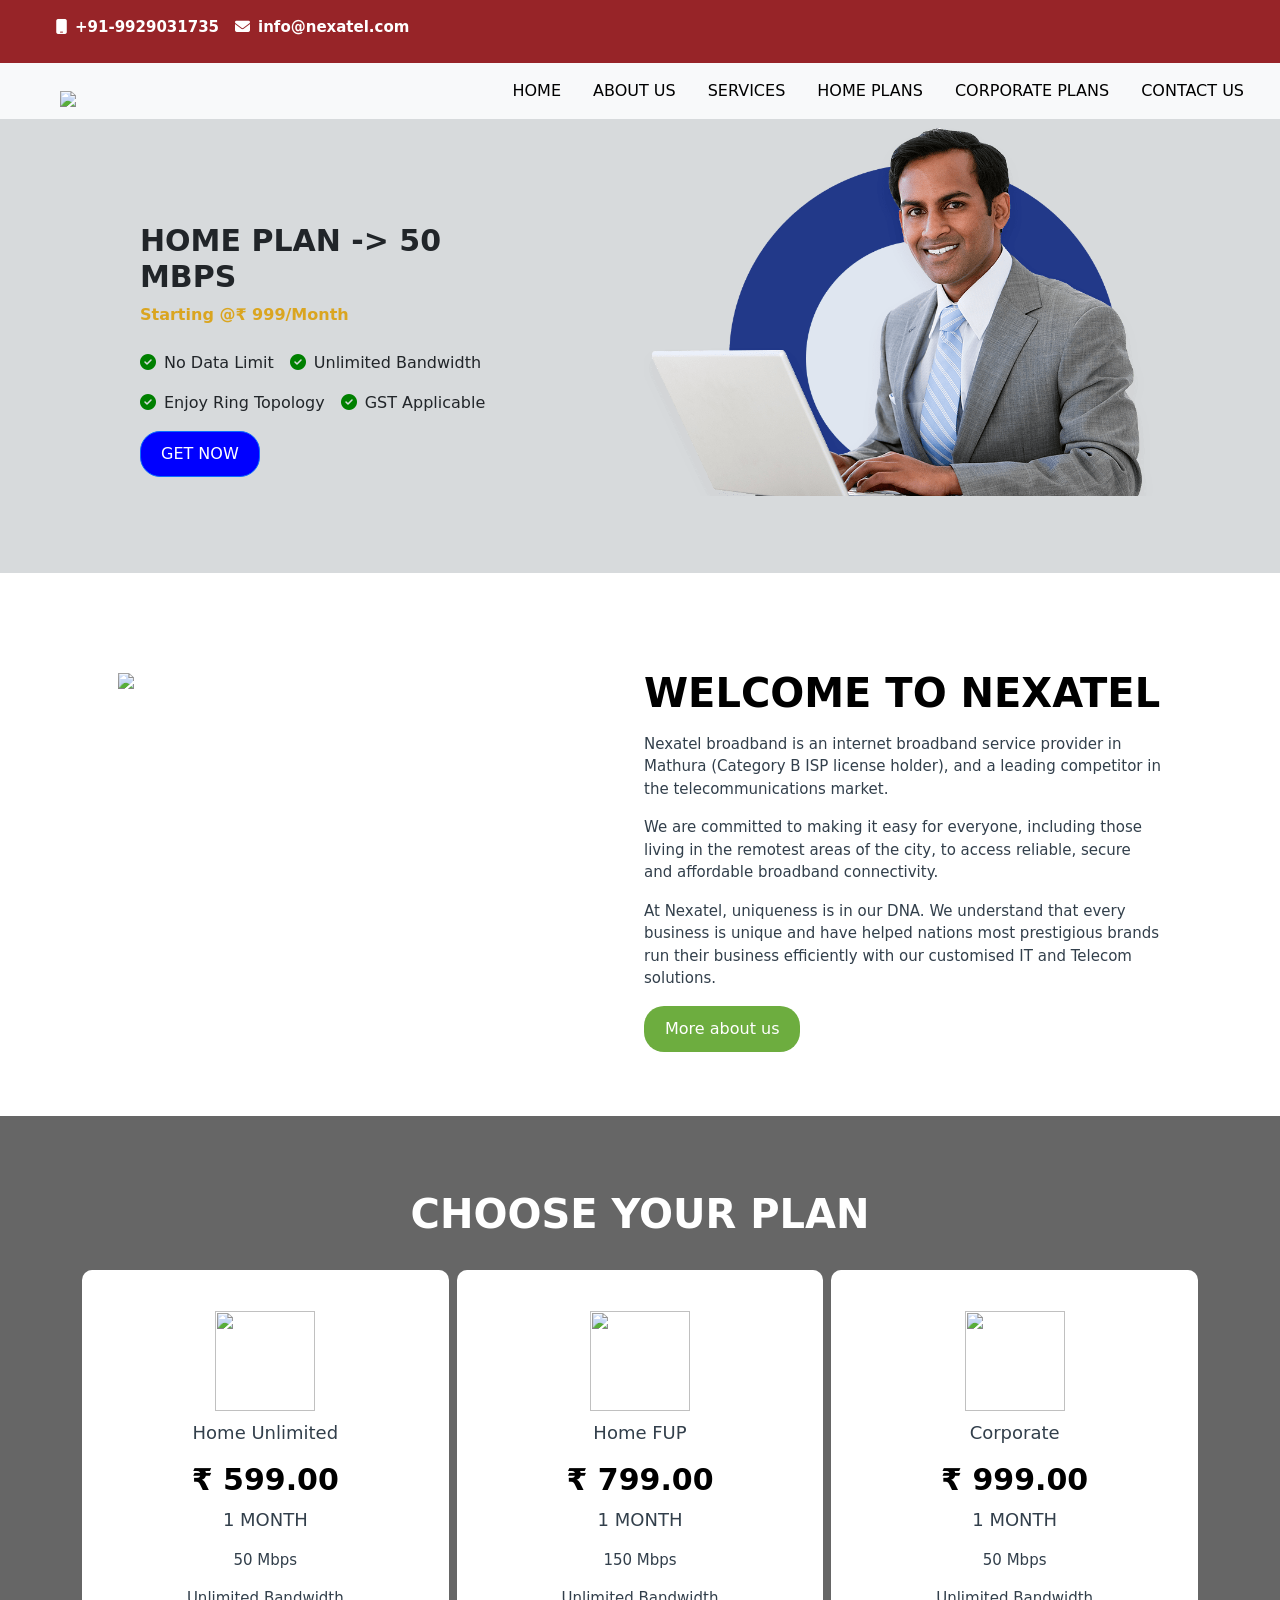
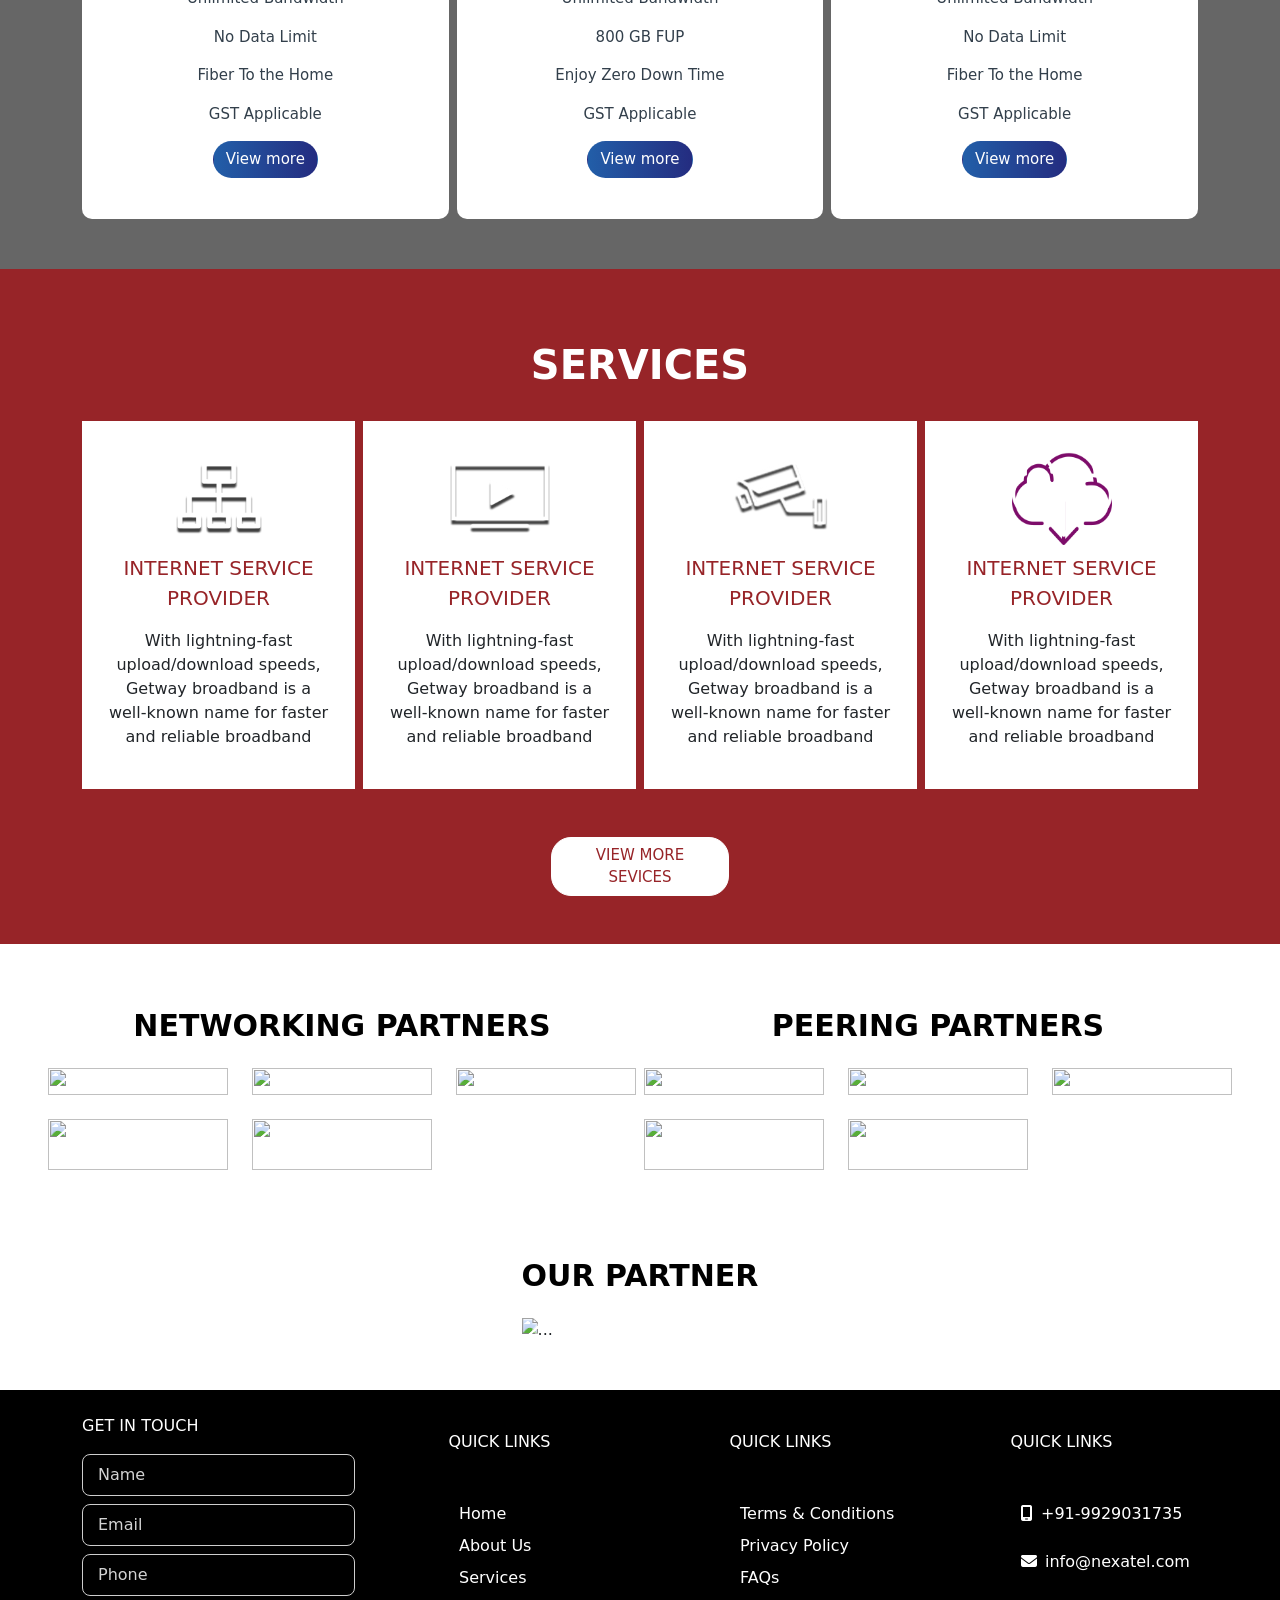
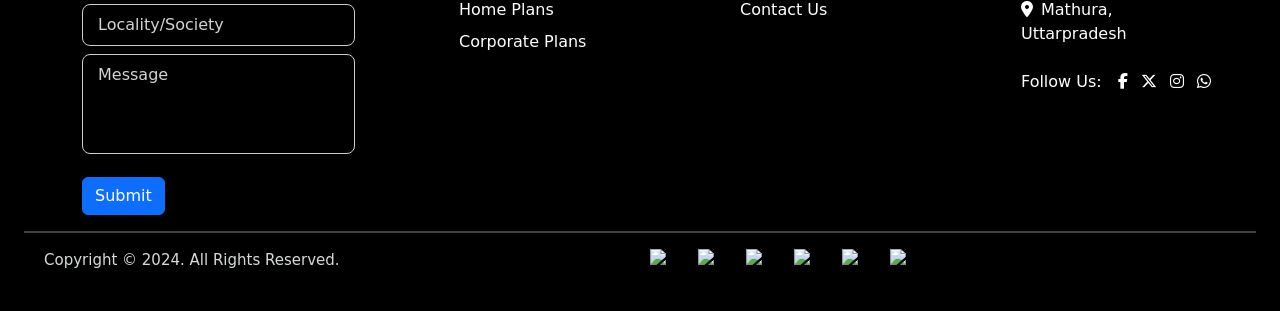
==== index.html @ 4f9fb350 "initial commit" ====
<!doctype html>
<html lang="en">
<head>
    <meta charset="utf-8">
    <meta name="viewport" content="width=device-width, initial-scale=1, shrink-to-fit=no">
    <link href="https://cdn.jsdelivr.net/npm/bootstrap@5.0.1/dist/css/bootstrap.min.css" rel="stylesheet" integrity="sha384-+0n0xVW2eSR5OomGNYDnhzAbDsOXxcvSN1TPprVMTNDbiYZCxYbOOl7+AMvyTG2x" crossorigin="anonymous">
    <title>Mainoage</title>
         <link href="style.css" rel="stylesheet" />
      <link rel="stylesheet" href="https://cdnjs.cloudflare.com/ajax/libs/font-awesome/6.5.1/css/all.min.css">
</head>
<body>
  <header>
    <div class="first-header p-2">
    <div class="d-flex justify-content-start">
        <p class="phone-number ms-5 mt-2"><i class="fa-solid fa-mobile me-2 icon1"></i>+91-9929031735</p>
        <p class="phone-number ms-3 mt-2"><i class="fa-solid fa-envelope icon1 me-2"></i>info@nexatel.com</p>
        </div>
    </div>
    <nav class="navbar navbar-expand-lg bg-body-tertiary">
  <div class="container-fluid">
     <img src="/home/user/3rdproject/images/logo.png" class="logo ms-5 mt-3"/>
    <button class="navbar-toggler" type="button" data-bs-toggle="collapse" data-bs-target="#navbarNav" aria-controls="navbarNav" aria-expanded="false" aria-label="Toggle navigation">
      <span class="navbar-toggler-icon"></span>
    </button>
    <div class="collapse navbar-collapse" id="navbarNav">
      <ul class="navbar-nav ms-auto">
        <li class="nav-item">
           <a class="nav-link  me-3" href="index.html" aria-disabled="true">HOME</a>
        </li>
        <li class="nav-item">
          <a class="nav-link me-3" aria-disabled="true" href="about.html">ABOUT US</a>
        </li>
        <li class="nav-item">
           <a class="nav-link  me-3" aria-disabled="true" href="sevices.html">SERVICES</a>
        </li>
        <li class="nav-item">
          <a class="nav-link  me-3" aria-disabled="true" href="homeplanes.html">HOME PLANS</a>
        </li>
        <li class="nav-item">
          <a class="nav-link  me-3" aria-disabled="true" href="CORPORATE PLANS.html">CORPORATE PLANS</a>
        </li>
        <li class="nav-item">
          <a class="nav-link  me-3" aria-disabled="true" href="contact.html">CONTACT US</a>
        </li>
      </ul>
    </div>
  </div>
</nav>
  </header>

  <section class="second-container" id="home">
          <div class="">
            <div class="row g-2">
             <div class="d-flex justify-content-between"></div>
                <div class="col-12 col-lg-6 p-5">
                    
                  <div class="box1 p-5 ms-5">
                    <h1 class="box1-heading1">
                       HOME PLAN -> 50 MBPS
                    </h1>
                    <p class="box1-para1 mt-1">
                        Starting @₹ 999/Month
                    </p>
                    <div class="d-flex justify-content-start mt-4">
                        <p><i class="fa-solid fa-circle-check icon2 me-2"></i>No Data Limit</p>
                         <p class="ms-3"><i class="fa-solid fa-circle-check icon2 me-2"></i>Unlimited Bandwidth</p>
                    </div>
                    <div class="d-flex justify-content-start">
                        <p><i class="fa-solid fa-circle-check icon2 me-2"></i>Enjoy Ring Topology</p>
                         <p class="ms-3"><i class="fa-solid fa-circle-check me-2 icon2"></i>GST Applicable</p>
                    </div>
                  <a href="contact.html"> <button class="btn btn-primary box1-btn1"></a> 
                        GET NOW
                    </button>
                   </div>

                 </div>
                 <div class="col-12 col-lg-6">
                    
                  <div class="box1">
                    <img src="images/banner-image2.png" class="box1-image1"/>
                   </div>

                 </div>
                </div>
            </div>
            
  </section>

<section class="mt-5">
    <div class="container p-5">
        <div class="row g-2">
            <div class="col-12 col-lg-6">
                <img src="/home/user/3rdproject/images/about-image.png"/>
            </div>
            <div class="col-12 col-lg-6 d-flex flex-column justify-content-center">
                
                    <div class="box">
                    <h1 class="box2-heading">welcome to nexatel</h1>
                    <p class="box2-para mt-3">Nexatel broadband is an internet broadband service provider in Mathura (Category B ISP license holder), and a leading competitor in the telecommunications market.
</p>
<p class="mt-3 box2-para"> We are committed to making it easy for everyone, including those living in the remotest areas of the city, to access reliable, secure and affordable broadband connectivity.
</p>
<p class="mt-3 box2-para">At Nexatel, uniqueness is in our DNA. We understand that every business is unique and have helped nations most prestigious brands run their business efficiently with our customised IT and Telecom solutions. </p>
            <a href="about.html">    <button class="btn box1-btn1 btn2">More about us</button></a> 
                </div>
            </div>
        </div>
    </div>
</section>

<section class="mt-3 third-container">
    <h1 class="box3-heading p-4">choose your plan</h1>
    <div class="container">
        <div class="row g-2">
            <div class="col-12 col-lg-4">
                <div class="d-flex flex-column justify-content-center">
                <div class="whitebox">
                   <div class="d-flex justify-content-center"> <img src="/home/user/3rdproject/images/icon02.png" class="box3-image mt-3"/></div>
                   <p class="box3-para1 mt-2">Home Unlimited</p>
                   <h4 class="box3-heading2">₹ 599.00</h4>
                   <p class="box3-para1">1 MONTH</p>
                   <p class="box3-para2">50 Mbps</p>
                    <p class="box3-para2">Unlimited Bandwidth</p>
                     <p class="box3-para2">No Data Limit</p>
                      <p class="box3-para2">Fiber To the Home</p>
                      <p class="box3-para2">GST Applicable</p>
                      <div class="d-flex justify-content-center"> <button class="btn box3-btn mb-3">View more</button></div>
                </div>
                </div>
            </div>
            <div class="col-12 col-lg-4">
                <div class="d-flex flex-column justify-content-center">
                <div class="whitebox">
                   <div class="d-flex justify-content-center"> <img src="/home/user/3rdproject/images/icon02.png" class="box3-image mt-3"/></div>
                   <p class="box3-para1 mt-2">Home FUP</p>
                   <h4 class="box3-heading2">₹ 799.00</h4>
                   <p class="box3-para1">1 MONTH</p>
                   <p class="box3-para2">150 Mbps</p>
                    <p class="box3-para2">Unlimited Bandwidth</p>
                     <p class="box3-para2">800 GB FUP</p>
                      <p class="box3-para2">Enjoy Zero Down Time</p>
                      <p class="box3-para2">GST Applicable</p>
                      <div class="d-flex justify-content-center"> <button class="btn box3-btn mb-3">View more</button></div>
                </div>
                </div>
            </div>
            <div class="col-12 col-lg-4">
                <div class="d-flex flex-column justify-content-center">
                <div class="whitebox">
                   <div class="d-flex justify-content-center"> <img src="/home/user/3rdproject/images/icon02.png" class="box3-image mt-3"/></div>
                   <p class="box3-para1 mt-2">Corporate</p>
                   <h4 class="box3-heading2">₹ 999.00</h4>
                   <p class="box3-para1">1 MONTH</p>
                   <p class="box3-para2">50 Mbps</p>
                    <p class="box3-para2">Unlimited Bandwidth</p>
                     <p class="box3-para2">No Data Limit</p>
                      <p class="box3-para2">Fiber To the Home</p>
                      <p class="box3-para2">GST Applicable</p>
                      <div class="d-flex justify-content-center"> <button class="btn box3-btn mb-3">View more</button></div>
                </div>
                </div>
            </div>
        </div>
    </div>

</section>

<section class="forthcontainer p-5">
        <h1 class="box3-heading p-4">Services</h1>
  <div class="container">
    <div class="row g-2">
       <div class="col-12 col-lg-3">
         <div class="whitebox2 p-4">
            <div class="d-flex flex-column justify-content-center">
               <div class="d-flex justify-content-center"><img src="images/ser01.png" class="box4-image"/></div>
                <p class="box4-heading1 mt-2">INTERNET SERVICE PROVIDER</p>
                <p class="box4-para1">With lightning-fast upload/download speeds, Getway broadband is a well-known name for faster and reliable broadband</p>
            </div>
         </div>
       </div>
       <div class="col-12 col-lg-3">
         <div class="whitebox2 p-4">
            <div class="d-flex flex-column justify-content-center">
               <div class="d-flex justify-content-center"><img src="images/ser02.png" class="box4-image"/></div>
                <p class="box4-heading1 mt-2">INTERNET SERVICE PROVIDER</p>
                <p class="box4-para1">With lightning-fast upload/download speeds, Getway broadband is a well-known name for faster and reliable broadband</p>
            </div>
         </div>
       </div>
       <div class="col-12 col-lg-3">
         <div class="whitebox2 p-4">
            <div class="d-flex flex-column justify-content-center">
               <div class="d-flex justify-content-center"><img src="images/ser03.png" class="box4-image"/></div>
                <p class="box4-heading1 mt-2">INTERNET SERVICE PROVIDER</p>
                <p class="box4-para1">With lightning-fast upload/download speeds, Getway broadband is a well-known name for faster and reliable broadband</p>
            </div>
         </div>
       </div>
       <div class="col-12 col-lg-3">
         <div class="whitebox2 p-4">
            <div class="d-flex flex-column justify-content-center">
               <div class="d-flex justify-content-center"><img src="images/ser04.png" class="box4-image"/></div>
                <p class="box4-heading1 mt-2">INTERNET SERVICE PROVIDER</p>
                <p class="box4-para1">With lightning-fast upload/download speeds, Getway broadband is a well-known name for faster and reliable broadband</p>
            </div>
         </div>
       </div>
    </div>
  </div>
  <div class="d-flex justify-content-center"><button class="btn box4-btn2 mt-5">VIEW MORE SEVICES</button></div>
</section>

<section class="fifthcontainer mb-3 p-4">
   <div class=" m-4">
      <div class="row g-2">
        <div class="col-12 col-lg-6">
           <h1 class="box5-heading1 mt-3">NETWORKING PARTNERS</h1>
            <div class="row mt-4">
               <div class="col-12 col-lg-4">
                  <img src="/home/user/3rdproject/images/i01.png" class="box5-image2"/>
               </div>
               <div class="col-12 col-lg-4">
                  <img src="/home/user/3rdproject/images/i02.png" class="box5-image2"/>
               </div>
               <div class="col-12 col-lg-4">
                  <img src="/home/user/3rdproject/images/i03.png" class="box5-image2"/>
               </div>
                <div class="col-12 col-lg-4">
                  <img src="/home/user/3rdproject/images/i04.png" class="box5-image2 mt-4"/>
               </div>
                <div class="col-12 col-lg-4">
                  <img src="/home/user/3rdproject/images/i05.png" class="box5-image2 mt-4"/>
               </div>
            </div>
        </div>
        <div class="col-12 col-lg-6">
           <h1 class="box5-heading1 mt-3">PEERING PARTNERS</h1>
            <div class="row mt-4">
               <div class="col-12 col-lg-4">
                  <img src="/home/user/3rdproject/images/i01.png" class="box5-image2"/>
               </div>
               <div class="col-12 col-lg-4">
                  <img src="/home/user/3rdproject/images/i02.png" class="box5-image2"/>
               </div>
               <div class="col-12 col-lg-4">
                  <img src="/home/user/3rdproject/images/i03.png" class="box5-image2"/>
               </div>
                <div class="col-12 col-lg-4">
                  <img src="/home/user/3rdproject/images/i04.png" class="box5-image2 mt-4"/>
               </div>
                <div class="col-12 col-lg-4">
                  <img src="/home/user/3rdproject/images/i05.png" class="box5-image2 mt-4"/>
               </div>
            </div>
        </div>
      </div>
   </div>
</section>

<section class="mt-3 p-5">
  <h1 class="box5-heading1">OUR PARTNER</h1>
  <div class="d-flex justify-content-center">
   <div id="carouselExampleIndicators" class="carousel slide mt-3">
  <div class="carousel-indicators">
    <button type="button" data-bs-target="#carouselExampleIndicators" data-bs-slide-to="0" class="active" aria-current="true" aria-label="Slide 1"></button>
    <button type="button" data-bs-target="#carouselExampleIndicators" data-bs-slide-to="1" aria-label="Slide 2"></button>
    <button type="button" data-bs-target="#carouselExampleIndicators" data-bs-slide-to="2" aria-label="Slide 3"></button>
  </div>
  <div class="carousel-inner">
    <div class="carousel-item active">
      <img src="/home/user/3rdproject/images/i01.png" class="d-block w-100" alt="...">
    </div>
    <div class="carousel-item">
      <img src="/home/user/3rdproject/images/i02.png" class="d-block w-100" alt="...">
    </div>
    <div class="carousel-item">
      <img src="/home/user/3rdproject/images/i03.png" class="d-block w-100" alt="...">
    </div>
    <div class="carousel-item">
      <img src="/home/user/3rdproject/images/i04.png" class="d-block w-100" alt="...">
    </div>
    <div class="carousel-item">
      <img src="/home/user/3rdproject/images/i05.png" class="d-block w-100" alt="...">
    </div>
  </div>
  <button class="carousel-control-prev" type="button" data-bs-target="#carouselExampleIndicators" data-bs-slide="prev">
    <span class="carousel-control-prev-icon" aria-hidden="true"></span>
    <span class="visually-hidden">Previous</span>
  </button>
  <button class="carousel-control-next" type="button" data-bs-target="#carouselExampleIndicators" data-bs-slide="next">
    <span class="carousel-control-next-icon" aria-hidden="true"></span>
    <span class="visually-hidden">Next</span>
  </button>
</div>
</div>
</section>

<section class="last-container p-4">
    <div class="container">
        <div class="row g-2">
            <div class="col-12 col-lg-3">
                
                <p class="last-heading1 text-white">GET IN TOUCH</p>

                <form>
                    
                    <div class="inputs">
                        <input type="text" placeholder="Name"/>
                    </div>

                    <div class="inputs mt-2">
                        <input type="email" placeholder="Email"/>
                    </div>

                    <div class="inputs mt-2">
                        <input type="tel" placeholder="Phone"/>
                    </div>

                    <div class="inputs mt-2">
                        <input type="text" placeholder="Locality/Society"/>
                    </div>

                    <div class="inputs mt-2">
                        <textarea placeholder="Message"></textarea>
                    </div>

                    <button class="btn btn-primary mt-3">
                        Submit
                    </button>

                </form>

            </div>
            <div class="col-12 col-lg-3">
              <div class=" p-2 m-2">
              <p class="last-heading2 text-white">QUICK LINKS</p>
              <div class="container ms-5">
                <div class="d-flex flex-column justify-content-center mt-5">
                  
                    <a  class="list-items" href="main.html">Home</a>
                    <a class="list-items mt-2" href="about.html">About Us</a>
                    <a class="list-items mt-2" href="sevices.html">Services</a>
                    <a class="list-items mt-2" href="homeplanes.html">Home Plans</a>
                    <a class="list-items mt-2" href="CORPORATE PLANS.html" >Corporate Plans</a>
                   
                  
                </div>
            </div>
            </div>
        </div>
        <div class="col-12 col-lg-3">
              <div class=" p-2 m-2">
              <p class="last-heading2 text-white">QUICK LINKS</p>
              <div class="container ms-5">
                <div class="d-flex flex-column justify-content-center mt-5">
                  
                    <a  class="list-items" href="">Terms & Conditions</a>
                    <a class="list-items mt-2" href="">Privacy Policy</a>
                    <a class="list-items mt-2" href="">FAQs</a>
                    <a class="list-items mt-2" href="contact.html">Contact Us</a>
                    
                  
                </div>
            </div>
            </div>
        </div>
        <div class="col-12 col-lg-3">
              <div class=" p-2 m-2">
              <p class="last-heading2 text-white">QUICK LINKS</p>
              <div class="container ms-5">
                <div class="d-flex flex-column justify-content-center mt-5">
                  
                    <p  class="list-items" href=""><i class="fa-solid fa-mobile-screen me-2"></i>+91-9929031735</p>
                    <p class="list-items mt-2" href=""><i class="fa-solid fa-envelope me-2"></i>info@nexatel.com</p>
                    <p class="list-items mt-2" href=""><i class="fa-solid fa-location-dot me-2"></i>Mathura, Uttarpradesh</p>
                    <div class="d-flex">
                      <p class="list-items mt-2">
                         Follow Us:
                      </p>
                      <div class="mt-2 ms-3">
                      <i class="fa-brands fa-facebook-f icons"></i>
                      <i class="fa-brands fa-x-twitter icons ms-2"></i>
                      <i class="fa-brands fa-instagram icons ms-2"></i>
                       <i class="fa-brands fa-whatsapp icons ms-2"></i>
                    </div>
                    </div>
                  
                </div>
            </div>
            </div>
        </div>
    </div>

</div>
<hr style="color: white; border: 1px solid white;"/>
   <div class="footer">
     <div class="d-flex justify-content-between">
      <div class="col-12 col-lg-6">
        <p class="last-text">Copyright © 2024. All Rights Reserved.</p>
       </div>
       <div class="col-12 col-lg-6 d-flex">
        <img src="/home/user/3rdproject/images/pa01.jpg" class="last-images">
        <img src="/home/user/3rdproject/images/pa02.jpg" class="last-images ms-2">
        <img src="/home/user/3rdproject/images/pa03.jpg" class="last-images ms-2">
        <img src="/home/user/3rdproject/images/pa04.jpg" class="last-images ms-2">
        <img src="/home/user/3rdproject/images/pa05.jpg" class="last-images ms-2">
        <img src="/home/user/3rdproject/images/pa01.jpg" class="last-images ms-2">
       </div>
     </div>
   </div>
</section>

    <script src="https://cdn.jsdelivr.net/npm/bootstrap@5.0.1/dist/js/bootstrap.bundle.min.js" integrity="sha384-gtEjrD/SeCtmISkJkNUaaKMoLD0//ElJ19smozuHV6z3Iehds+3Ulb9Bn9Plx0x4" crossorigin="anonymous"></script>
</body>
</html>
---- style.css ----
.phone-number{
    color: white;
    font-weight: bold;
    font-size: 15px;
}
.first-header{
    background-color: #972428;
}
.logo{
    width: 150px;

}
a{
    color: black !important;
}
.box1-heading1{
    font-size: 30px;
    font-weight: bold;

}
.box1-para1{
    color: goldenrod;
    font-weight: bold;
}
.box1-image1{
    width:80%;
    height: 80%;
}
.icon2{
    color: green;
}
.box1-btn1{
    border-radius: 20px;
    background-color: blue;
    padding: 10px 20px;
}
.second-container{
    background-color: #d7dadc !important;
}
.box2-heading{
    font-size: 40px;
    font-weight: bold;
    color: black;
    text-transform: uppercase;
}
.box2-para{
    color: #323f4b;
    font-size: 15px;
}
.btn2{
    background-color: #6DAD3F;
    color: white;
}
.third-container{
    background-image: linear-gradient(rgba(0, 0, 0, 0.6), rgba(0, 0, 0, 0.6)), url("/home/user/3rdproject/images/plans.jpg");
  background-size: cover;
   padding: 50px;
}
.box3-heading{
     font-size: 40px;
    font-weight: bold;
    color:white;
    text-transform: uppercase;
    text-align: center;
}
.whitebox{
    padding: 25px;
    background-color: white;
    border-radius: 10px;
}
.box3-image{
    width: 100px;
    height: 100px;
}
.box3-para1{
    font-size: 18px;
     color: #323f4b;
     text-align: center;
}
.box3-heading2{
    color: black;
    font-weight: bold;
    font-size: 30px;
    text-align: center;
}
.box3-para2{
    font-size: 15px;
     color: #323f4b;
     text-align: center;
}
.box3-btn{
    background: linear-gradient(to right, rgba(34, 94, 168, 1) 0%, rgba(36, 44, 128, 1) 100%);
    color: white;
    border-radius: 20px;
    font-size: 15px;
}
.box3-btn:hover{
    background: #972428 !important;
    color: white !important;
} 
.forthcontainer{
    background-color: #972428;
}
.whitebox2{
    background-color: white;
}
.box4-image{
    width: 100px;
    height: 100px;
}
.box4-heading1{
    color: #972428;
    font-size: 20px;
    text-align: center;
}
.box4-para1{
  text-align: center;   
}

.whitebox2:hover{
    background-color: #972428;
    border: 1px solid white !important;
    border-radius: 10px !important;
    color: white;
}
.whitebox2:hover .box4-heading1{
    color: white !important;
}
.box4-btn2{
    border-radius: 20px;
    background-color: white;
    border: 1px solid white;
    color: #972428;
    width: 15%;
    font-size: 15px;
}
.box4-btn2:hover{
    background-color: transparent;
    color: white;
}
.box5-heading1{
    color: black;
    font-weight: bold;
    text-transform: uppercase;
    text-align: center;
    font-size: 30px;
}
.box5-image2{
    width: 100%;
    height: 100%;
}
.carousel{
    width: 20%;
    height: 20%;
}
.last-container{
    background-color: black;
}

.inputs input,
.inputs textarea{
    width: 100%;
    padding: 8px 15px;
    background-color: transparent;
    border: 1px solid rgb(205, 205, 205);
    border-radius: 8px;
    color: rgb(194, 194, 194);
    outline: none;
}

.inputs textarea{
    height: 100px;
    resize: none;
}

.inputs input::placeholder,
.inputs textarea::placeholder{
    color: lightgray;
}
ul{
    color: #d7dadc;
}
.list-items{
    text-align: start;
    margin-left: 20px;
}
.last-heading2{
    text-align: center;
}
.last-text{
    color: #d7dadc;
    font-size: 15px;
}
.last-image{
    width: 20px;
    height: 20px;
}
.footer{
    margin-left: 20px;
}
.image-section{
    background-image: linear-gradient(
        rgba(0,0,0,0.8),
        rgba(0,0,0,0.8)
    ),
    url("images/ibanner.jpg");

    background-size: cover;
    background-position: center;
    background-repeat: no-repeat;

    width: 100% !important;
    min-height: 550px !important;

    display: flex;
    justify-content: center;
    align-items: center;

    padding: 20px;
}

.image-text{
    color: white;
    font-size: 40px;
    font-weight: bold;
    text-align: center;
}
.s3-heading1{
    font-weight: 400;
}
.s3-heading2{
    font-weight: 700;
  
}
.card-heading{
    color: #972428;
    font-weight: bold;
}
.section3{
    background-color: #f7f7f7;
}
.heading1{
    font-weight: 500;
    text-align: center;
}
.starting-btn{
    background-color:transparent !important;
    color: #676b6e !important;
}
.active-btn.active{
    background-color: transparent !important;
    border-bottom: 1.5px solid #676b6e !important;
    color: #72005B !important;

}
.inside-nav.active{
      background-color: #72005B !important;
    border: 0px !important;
    color: white !important;
    border-radius: 20px;

}
.inside-nav{
    color: #676b6e !important;
    border: 1.5px solid #676b6e;
    border-radius: 30px;
}
.table-headings{
    color: #72005B;
    font-weight: bold;
    padding: 30px;
    text-align: center;
    font-size: 20px;
}

.table{
    width: 80vw !important;
    margin: auto;
    border-collapse: collapse;
    text-align: center;
}

.table th,
.table td{
    padding: 10px;
    vertical-align: middle;
  
}

.table-heading1{
    
    font-weight: bold;
    width: auto !important;
    text-align: center;
    min-width: 180px;
}

.table-headings{
    color: purple;
  
    font-weight: bold;
}

.table tbody th{
  
    font-weight: 700;
    text-align: center;
}



.fa-circle-xmark{
    color: red;

    display: flex;
    justify-content: center;
    align-items: center;
}

.fa-circle-check{
    color: green;
    
    display: flex;
    justify-content: center;
    align-items: center;
}
.homeplans-section2{
    background-color: #f7f7f7 !important;
}
.homeplans-section3{
    background-color: #f7f7f7 !important;
}
.hs3-heading1{
    font-weight: bold;
    font-size: 15px;
}
.hs3-para{
    line-height: 1.5;
}
.contact-info-heading{
    font-size: 35px;
    text-transform:uppercase;
    font-weight: 400;
}
.contact-texts{
    color: #676b6e;
}
.p1{
    font-size: 18px;
    line-height: 0;
}
.btn-danger{
    border-radius: 20px;
}
.list-items{
    color: white !important;
    text-decoration: none;
}
.list-items:hover{
    text-decoration: underline blue  !important;
}
html,
body{
    overflow-x: hidden;
}
.icons{
    color: white !important;
}
@media screen and (max-width: 992px){

  
    .logo{
        width: 120px;
        margin-left: 0 !important;
    }

    .navbar-nav{
        text-align: center;
        padding-top: 15px;
    }

    .image-section{
        min-height: 300px;
        height: auto;
        padding: 20px;
        background-position: center;
    }

    .image-text{
        font-size: 32px;
    }

    
    #main-tab,
    #month-tab{
        flex-wrap: wrap;
        justify-content: center;
        gap: 10px;
    }

    .starting-btn,
    .inside-nav{
        margin: 5px;
        font-size: 14px;
    }

 
    .table{
        width: 100% !important;
        font-size: 14px;
    }

    .table th,
    .table td{
        padding: 8px;
    }

    .table-headings{
        font-size: 16px;
    }

    /* Footer */
    .footer .d-flex{
        flex-direction: column;
        text-align: center;
    }

    .last-text{
        margin-bottom: 15px;
    }
}



@media screen and (max-width: 768px){

    .image-section{
        min-height: 220px;
        padding: 15px;
    }

    .image-text{
        font-size: 26px;
    }

  
    .heading1{
        font-size: 24px;
    }

    .contact-info-heading{
        font-size: 28px;
    }

    
    #main-tab{
        flex-direction: column;
        width: 100%;
        align-items: center;
    }

    #month-tab{
        flex-wrap: wrap;
        justify-content: center;
    }

    .starting-btn{
        width: 250px;
        margin-bottom: 10px;
    }

    .inside-nav{
        margin: 5px;
        font-size: 13px;
    }

    
    .table{
        min-width: 700px;
    }

    .table-responsive{
        overflow-x: auto;
    }

    .table-headings{
        font-size: 14px;
    }

    .table-heading1{
        font-size: 14px;
    }

  
    .last-container .col-lg-3{
        margin-bottom: 25px;
    }


    .last-images{
        width: 35px;
        height: auto;
    }

    .footer{
        margin-left: 0;
    }

    .footer .d-flex{
        flex-direction: column;
        align-items: center;
        text-align: center;
    }
}



@media screen and (max-width: 576px){

    .image-text{
        font-size: 22px;
    }

    .heading1{
        font-size: 20px;
    }

    .starting-btn{
        width: 100%;
        font-size: 13px;
    }

    .inside-nav{
        font-size: 12px;
        padding: 8px 12px;
    }

    .table{
        min-width: 650px;
    }

    .hs3-heading1{
        font-size: 14px;
    }

    .hs3-para{
        font-size: 13px;
    }

    .inputs input,
    .inputs textarea{
        font-size: 14px;
    }

    .btn-primary{
        width: 100%;
    }

    .last-heading1,
    .last-heading2{
        text-align: center;
    }

    ul{
        padding-left: 0;
    }

    .list-items{
        margin-left: 0;
        text-align: center;
    }
}



*{
    box-sizing: border-box;
}

html,
body{
    overflow-x: hidden;
    width: 100%;
}

img{
    max-width: 100%;
    height: auto;
}

.navbar-toggler{
    border: none;
}

@media (max-width:991px){

    .logo{
        width: 120px;
        margin-left: 0 !important;
    }

    .navbar-nav{
        text-align: center;
    }

    .nav-item{
        padding: 5px 0;
    }
}


@media (max-width:768px){

    .image-section{
        min-height: 220px !important;
        padding: 15px !important;
    }

    .image-text{
        font-size: 28px;
    }
}

@media (max-width:576px){

    .image-text{
        font-size: 22px;
    }
}


@media (max-width:991px){

    .box2-heading{
        font-size: 30px;
        text-align: center;
        margin-top: 20px;
    }

    .box2-para{
        text-align: center;
    }
}

@media (max-width:576px){

    .box2-heading{
        font-size: 24px;
    }

    .box2-para{
        font-size: 14px;
    }
}

.table-responsive{
    overflow-x: auto;
    -webkit-overflow-scrolling: touch;
}

.table{
    width: 100% !important;
}

@media (max-width:991px){

    .table{
        min-width: 900px;
    }

    .table-headings{
        font-size: 15px;
        padding: 12px;
    }

    .table th,
    .table td{
        padding: 10px 8px;
        font-size: 13px;
    }
}

@media (max-width:576px){

    .table{
        min-width: 1000px;
    }

    .table-heading1{
        min-width: 180px;
    }
}


@media (max-width:768px){

    #main-tab{
        flex-direction: column;
        align-items: center;
        width: 100%;
    }

    .starting-btn{
        width: 100%;
        max-width: 280px;
        margin-bottom: 10px;
    }

    #month-tab{
        justify-content: center;
        flex-wrap: wrap;
        gap: 10px;
    }

    .inside-nav{
        font-size: 13px;
    }
}

@media (max-width:991px){

    .contact-info-heading{
        font-size: 28px;
        text-align: center;
    }

    .contact-texts{
        text-align: center;
    }

    .p1{
        line-height: 1.5;
    }
}

@media (max-width:576px){

    .contact-section2{
        padding: 20px !important;
    }

    .contact-info-heading{
        font-size: 24px;
    }

    .btn-danger{
        width: 100%;
    }
}


@media (max-width:768px){

    .whitebox,
    .whitebox2{
        margin-bottom: 20px;
    }

    .box3-heading{
        font-size: 28px;
    }

    .box3-heading2{
        font-size: 24px;
    }
}

@media (max-width:768px){

    .box4-btn2{
        width: 60%;
    }
}

@media (max-width:576px){

    .box4-btn2{
        width: 100%;
    }
}


.last-images{
    width: 40px;
    height: auto;
}

@media (max-width:991px){

    .footer{
        margin-left: 0;
    }

    .footer .d-flex{
        flex-direction: column;
        align-items: center;
        text-align: center;
        gap: 15px;
    }

    .last-text{
        margin-bottom: 10px;
    }
}

@media (max-width:576px){

    .last-container{
        padding: 20px !important;
    }

    .last-heading1,
    .last-heading2{
        text-align: center;
    }

    .list-items{
        margin-left: 0;
        text-align: center;
        list-style: none;
    }

    .last-images{
        width: 30px;
    }

    .footer .col-lg-6{
        width: 100%;
        justify-content: center;
    }
}


@media (max-width:576px){

    .homeplans-section2,
    .homeplans-section3,
    .contact-section2,
    .section3{
        padding: 20px !important;
    }

    .heading1{
        font-size: 24px;
    }

    .hs3-heading1{
        font-size: 16px;
    }

    .hs3-para{
        font-size: 14px;
    }
}
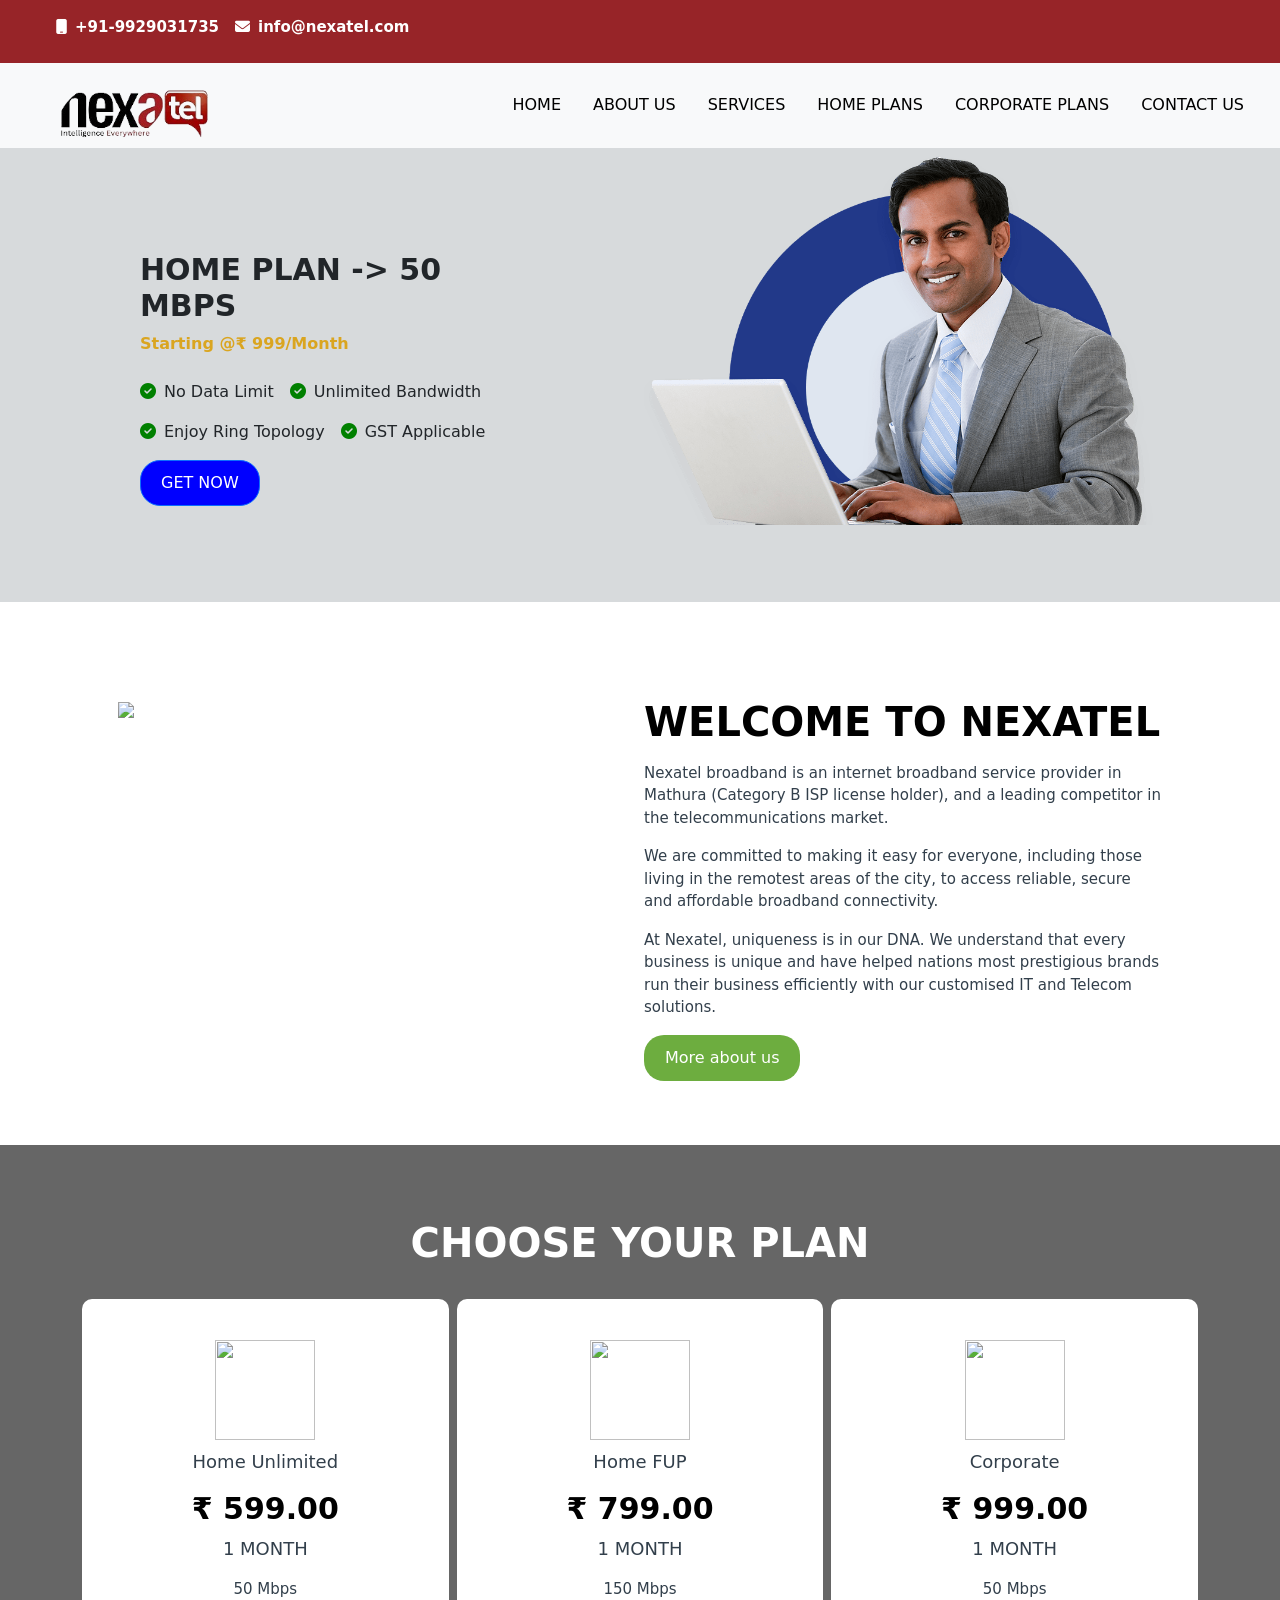
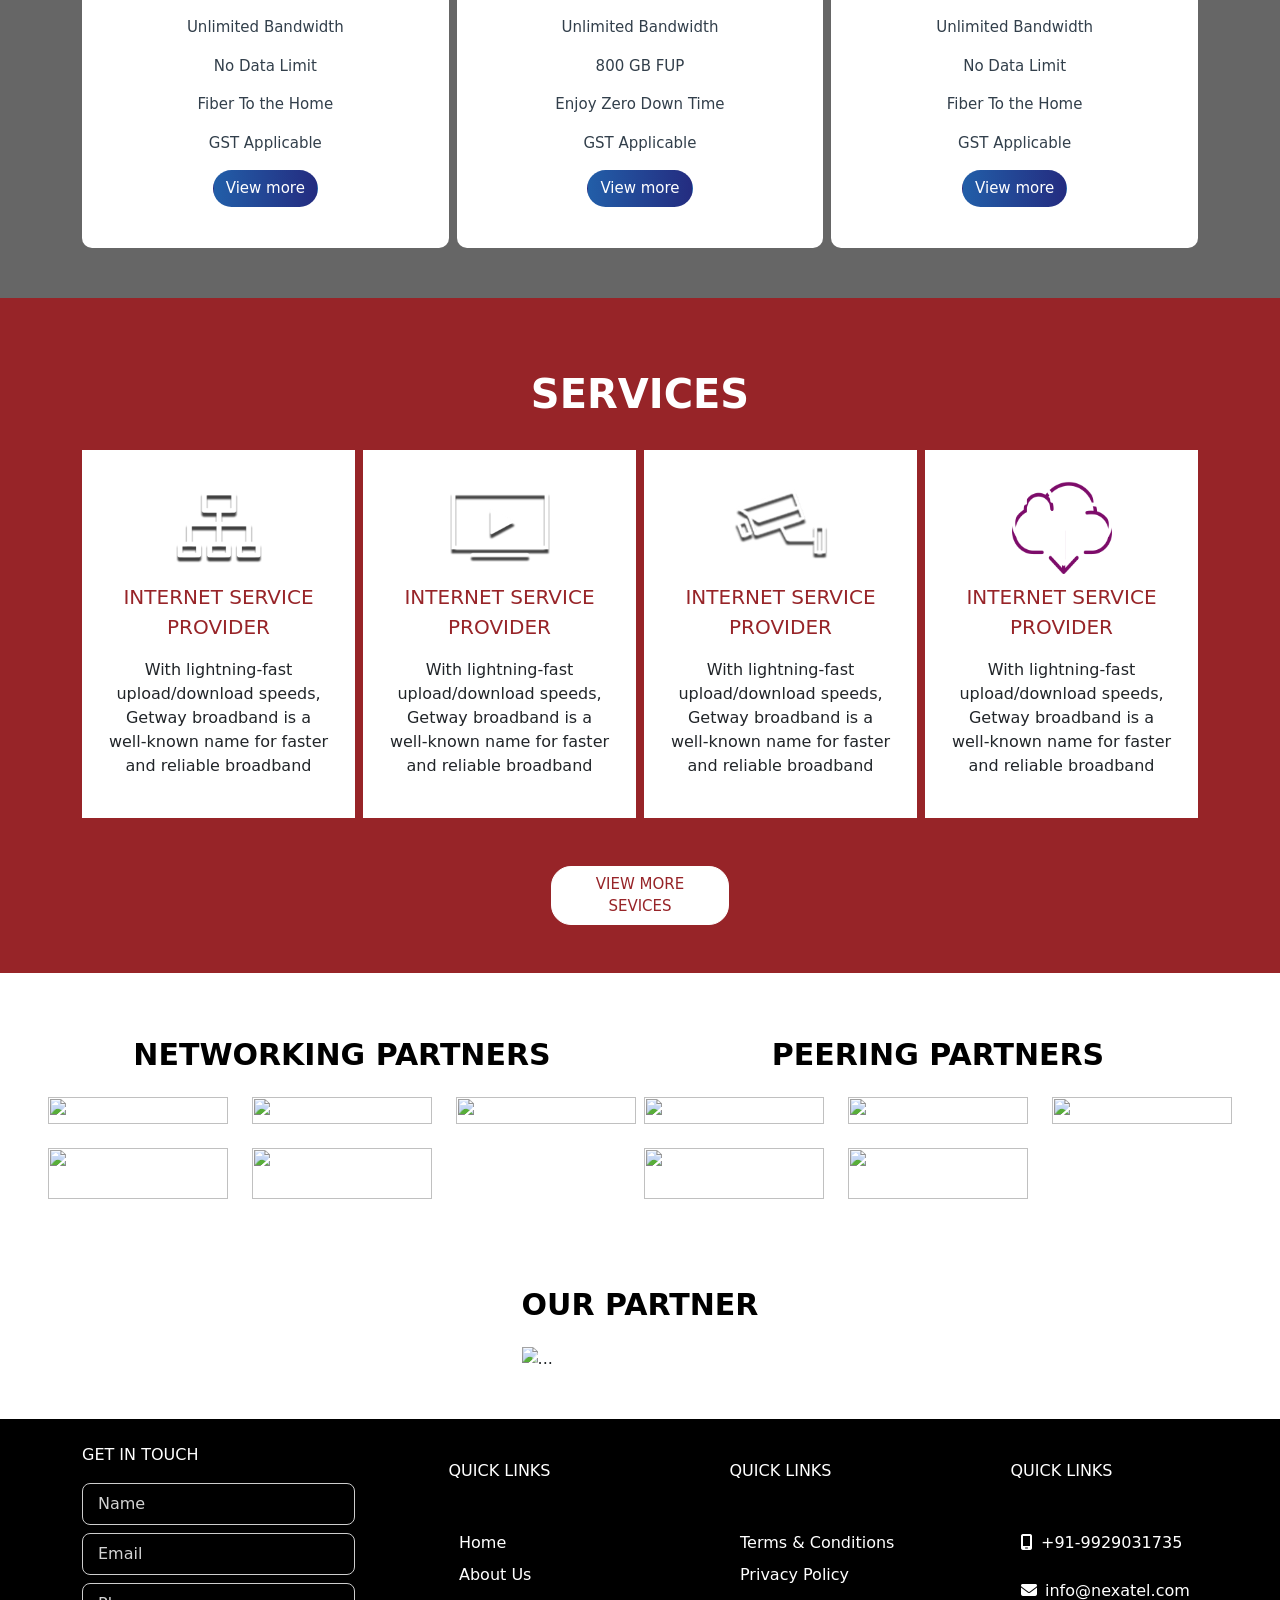
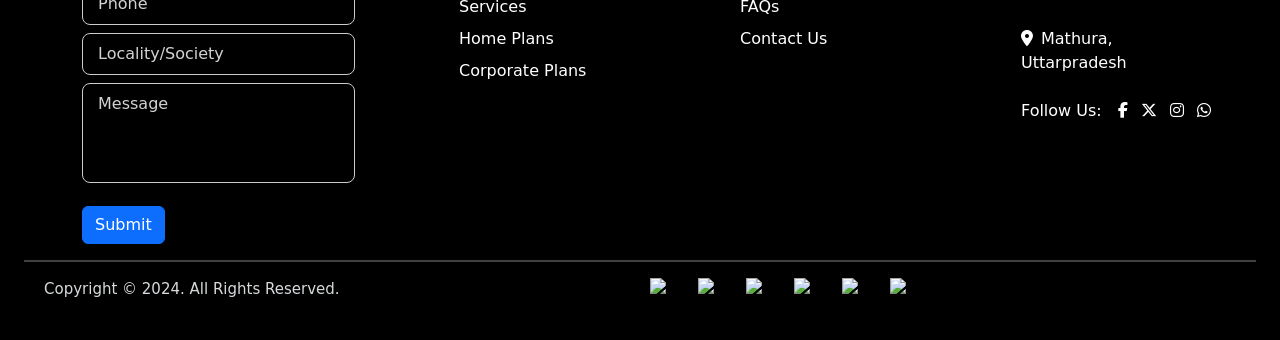
==== commit 22ff65d7: "checked the image links" ====
--- a/index.html
+++ b/index.html
@@ -18,7 +18,7 @@
     </div>
     <nav class="navbar navbar-expand-lg bg-body-tertiary">
   <div class="container-fluid">
-     <img src="/home/user/3rdproject/images/logo.png" class="logo ms-5 mt-3"/>
+     <img src="images/logo.png" class="logo ms-5 mt-3"/>
     <button class="navbar-toggler" type="button" data-bs-toggle="collapse" data-bs-target="#navbarNav" aria-controls="navbarNav" aria-expanded="false" aria-label="Toggle navigation">
       <span class="navbar-toggler-icon"></span>
     </button>
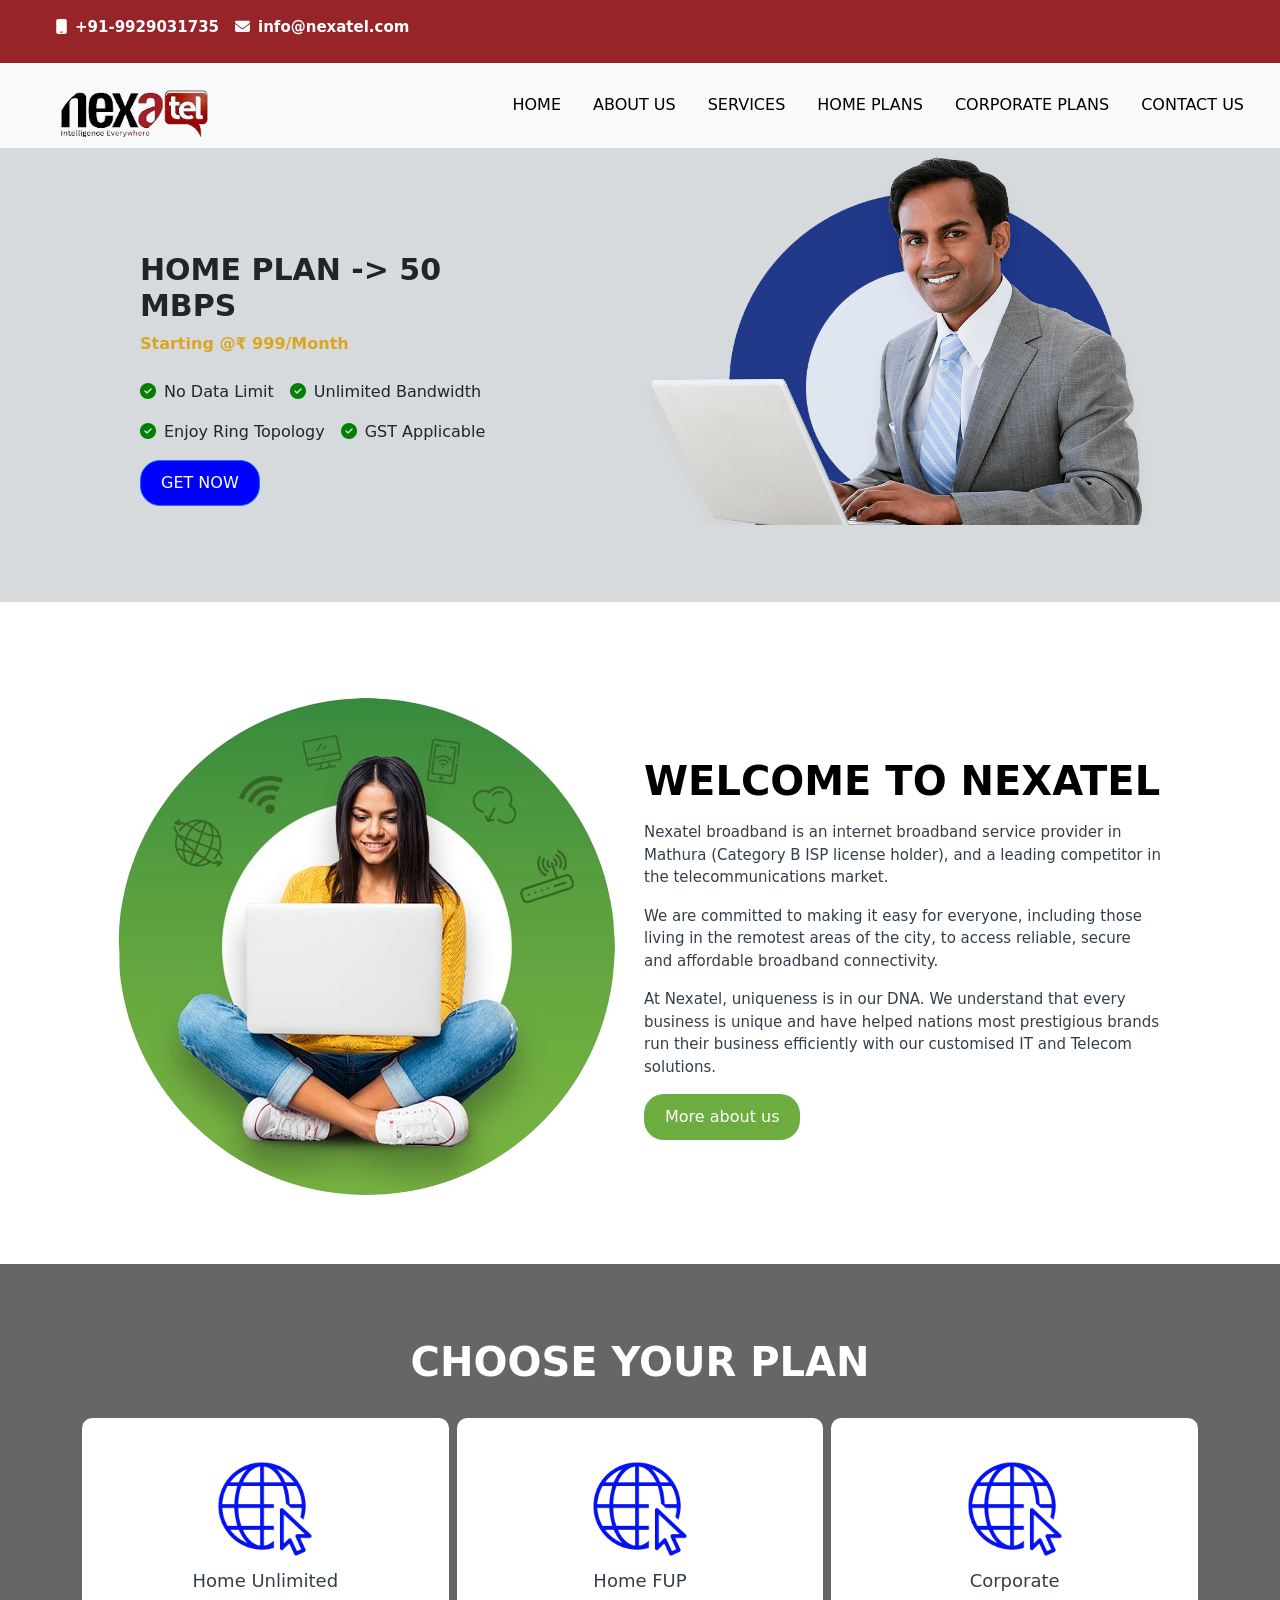
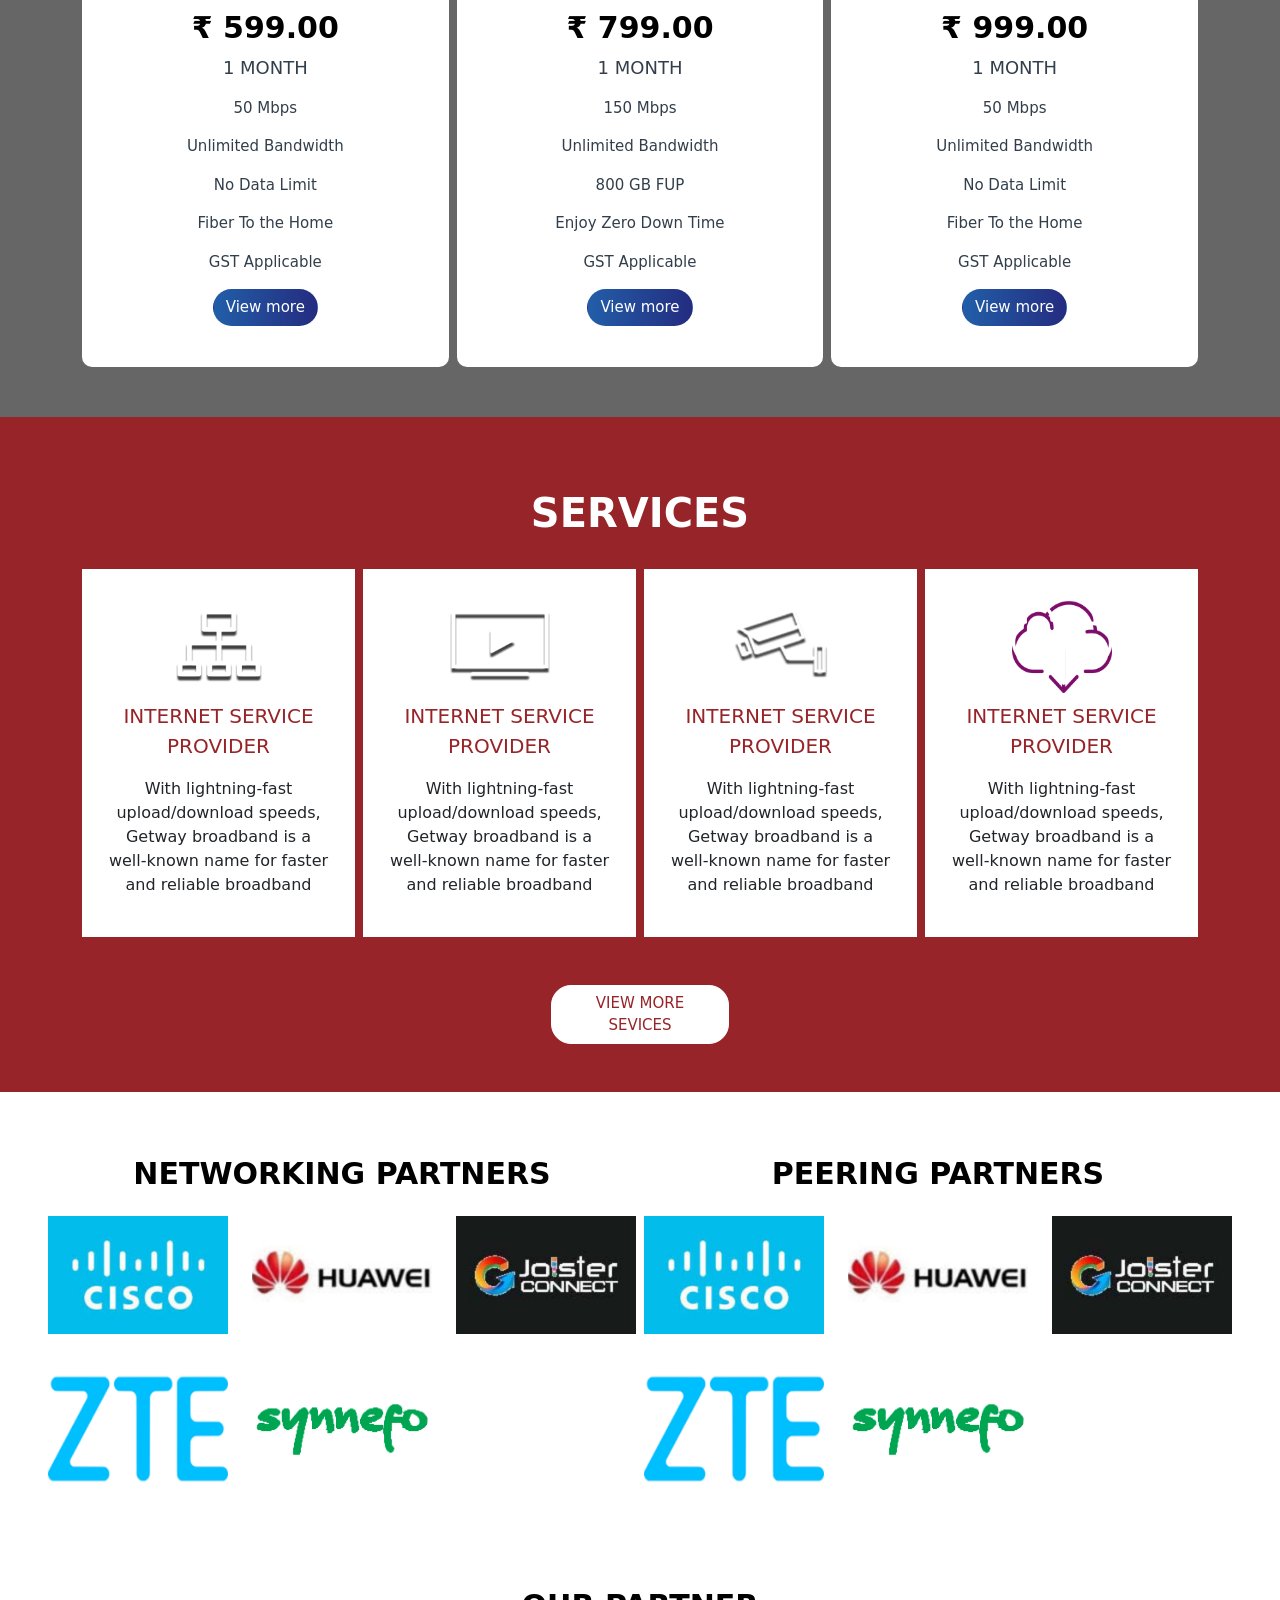
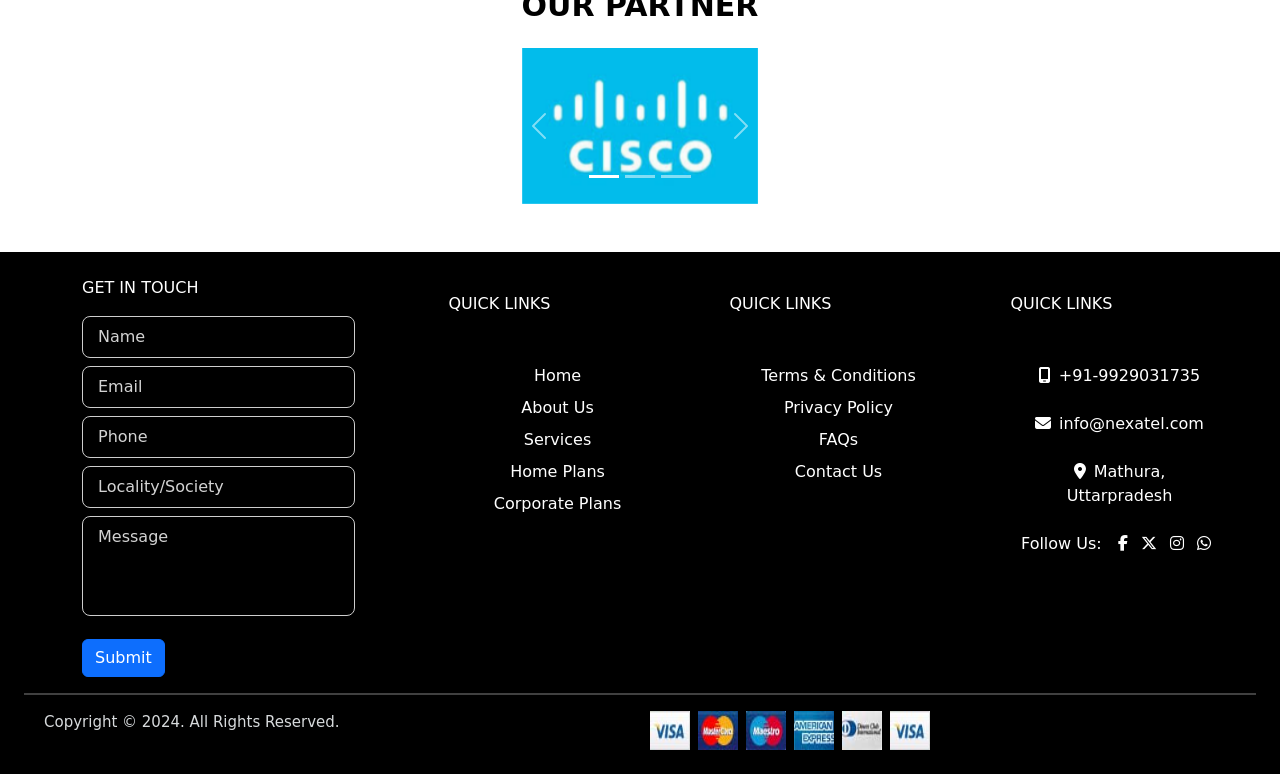
==== commit 38dfa9eb: "checked responsive" ====
--- a/index.html
+++ b/index.html
@@ -91,7 +91,7 @@
     <div class="container p-5">
         <div class="row g-2">
             <div class="col-12 col-lg-6">
-                <img src="/home/user/3rdproject/images/about-image.png"/>
+                <img src="images/about-image.png"/>
             </div>
             <div class="col-12 col-lg-6 d-flex flex-column justify-content-center">
                 
@@ -116,7 +116,7 @@
             <div class="col-12 col-lg-4">
                 <div class="d-flex flex-column justify-content-center">
                 <div class="whitebox">
-                   <div class="d-flex justify-content-center"> <img src="/home/user/3rdproject/images/icon02.png" class="box3-image mt-3"/></div>
+                   <div class="d-flex justify-content-center"> <img src="images/icon02.png" class="box3-image mt-3"/></div>
                    <p class="box3-para1 mt-2">Home Unlimited</p>
                    <h4 class="box3-heading2">₹ 599.00</h4>
                    <p class="box3-para1">1 MONTH</p>
@@ -132,7 +132,7 @@
             <div class="col-12 col-lg-4">
                 <div class="d-flex flex-column justify-content-center">
                 <div class="whitebox">
-                   <div class="d-flex justify-content-center"> <img src="/home/user/3rdproject/images/icon02.png" class="box3-image mt-3"/></div>
+                   <div class="d-flex justify-content-center"> <img src="images/icon02.png" class="box3-image mt-3"/></div>
                    <p class="box3-para1 mt-2">Home FUP</p>
                    <h4 class="box3-heading2">₹ 799.00</h4>
                    <p class="box3-para1">1 MONTH</p>
@@ -148,7 +148,7 @@
             <div class="col-12 col-lg-4">
                 <div class="d-flex flex-column justify-content-center">
                 <div class="whitebox">
-                   <div class="d-flex justify-content-center"> <img src="/home/user/3rdproject/images/icon02.png" class="box3-image mt-3"/></div>
+                   <div class="d-flex justify-content-center"> <img src="images/icon02.png" class="box3-image mt-3"/></div>
                    <p class="box3-para1 mt-2">Corporate</p>
                    <h4 class="box3-heading2">₹ 999.00</h4>
                    <p class="box3-para1">1 MONTH</p>
@@ -218,19 +218,19 @@
            <h1 class="box5-heading1 mt-3">NETWORKING PARTNERS</h1>
             <div class="row mt-4">
                <div class="col-12 col-lg-4">
-                  <img src="/home/user/3rdproject/images/i01.png" class="box5-image2"/>
-               </div>
-               <div class="col-12 col-lg-4">
-                  <img src="/home/user/3rdproject/images/i02.png" class="box5-image2"/>
-               </div>
-               <div class="col-12 col-lg-4">
-                  <img src="/home/user/3rdproject/images/i03.png" class="box5-image2"/>
+                  <img src="images/i01.png" class="box5-image2"/>
+               </div>
+               <div class="col-12 col-lg-4">
+                  <img src="images/i02.png" class="box5-image2"/>
+               </div>
+               <div class="col-12 col-lg-4">
+                  <img src="images/i03.png" class="box5-image2"/>
                </div>
                 <div class="col-12 col-lg-4">
-                  <img src="/home/user/3rdproject/images/i04.png" class="box5-image2 mt-4"/>
+                  <img src="images/i04.png" class="box5-image2 mt-4"/>
                </div>
                 <div class="col-12 col-lg-4">
-                  <img src="/home/user/3rdproject/images/i05.png" class="box5-image2 mt-4"/>
+                  <img src="images/i05.png" class="box5-image2 mt-4"/>
                </div>
             </div>
         </div>
@@ -238,19 +238,19 @@
            <h1 class="box5-heading1 mt-3">PEERING PARTNERS</h1>
             <div class="row mt-4">
                <div class="col-12 col-lg-4">
-                  <img src="/home/user/3rdproject/images/i01.png" class="box5-image2"/>
-               </div>
-               <div class="col-12 col-lg-4">
-                  <img src="/home/user/3rdproject/images/i02.png" class="box5-image2"/>
-               </div>
-               <div class="col-12 col-lg-4">
-                  <img src="/home/user/3rdproject/images/i03.png" class="box5-image2"/>
+                  <img src="images/i01.png" class="box5-image2"/>
+               </div>
+               <div class="col-12 col-lg-4">
+                  <img src="images/i02.png" class="box5-image2"/>
+               </div>
+               <div class="col-12 col-lg-4">
+                  <img src="images/i03.png" class="box5-image2"/>
                </div>
                 <div class="col-12 col-lg-4">
-                  <img src="/home/user/3rdproject/images/i04.png" class="box5-image2 mt-4"/>
+                  <img src="images/i04.png" class="box5-image2 mt-4"/>
                </div>
                 <div class="col-12 col-lg-4">
-                  <img src="/home/user/3rdproject/images/i05.png" class="box5-image2 mt-4"/>
+                  <img src="images/i05.png" class="box5-image2 mt-4"/>
                </div>
             </div>
         </div>
@@ -269,19 +269,19 @@
   </div>
   <div class="carousel-inner">
     <div class="carousel-item active">
-      <img src="/home/user/3rdproject/images/i01.png" class="d-block w-100" alt="...">
+      <img src="images/i01.png" class="d-block w-100" alt="...">
     </div>
     <div class="carousel-item">
-      <img src="/home/user/3rdproject/images/i02.png" class="d-block w-100" alt="...">
+      <img src="images/i02.png" class="d-block w-100" alt="...">
     </div>
     <div class="carousel-item">
-      <img src="/home/user/3rdproject/images/i03.png" class="d-block w-100" alt="...">
+      <img src="images/i03.png" class="d-block w-100" alt="...">
     </div>
     <div class="carousel-item">
-      <img src="/home/user/3rdproject/images/i04.png" class="d-block w-100" alt="...">
+      <img src="images/i04.png" class="d-block w-100" alt="...">
     </div>
     <div class="carousel-item">
-      <img src="/home/user/3rdproject/images/i05.png" class="d-block w-100" alt="...">
+      <img src="images/i05.png" class="d-block w-100" alt="...">
     </div>
   </div>
   <button class="carousel-control-prev" type="button" data-bs-target="#carouselExampleIndicators" data-bs-slide="prev">
@@ -400,12 +400,12 @@
         <p class="last-text">Copyright © 2024. All Rights Reserved.</p>
        </div>
        <div class="col-12 col-lg-6 d-flex">
-        <img src="/home/user/3rdproject/images/pa01.jpg" class="last-images">
-        <img src="/home/user/3rdproject/images/pa02.jpg" class="last-images ms-2">
-        <img src="/home/user/3rdproject/images/pa03.jpg" class="last-images ms-2">
-        <img src="/home/user/3rdproject/images/pa04.jpg" class="last-images ms-2">
-        <img src="/home/user/3rdproject/images/pa05.jpg" class="last-images ms-2">
-        <img src="/home/user/3rdproject/images/pa01.jpg" class="last-images ms-2">
+        <img src="images/pa01.jpg" class="last-images">
+        <img src="images/pa02.jpg" class="last-images ms-2">
+        <img src="images/pa03.jpg" class="last-images ms-2">
+        <img src="images/pa04.jpg" class="last-images ms-2">
+        <img src="images/pa05.jpg" class="last-images ms-2">
+        <img src="images/pa01.jpg" class="last-images ms-2">
        </div>
      </div>
    </div>
--- a/style.css
+++ b/style.css
@@ -355,6 +355,7 @@
 .list-items{
     color: white !important;
     text-decoration: none;
+    text-align: center !important;
 }
 .list-items:hover{
     text-decoration: underline blue  !important;
@@ -419,7 +420,9 @@
         font-size: 16px;
     }
 
-    /* Footer */
+    .list-items{
+        text-align: center !important;
+    }
     .footer .d-flex{
         flex-direction: column;
         text-align: center;
@@ -442,7 +445,9 @@
     .image-text{
         font-size: 26px;
     }
-
+    .list-items{
+        text-align: center !important;
+    }
   
     .heading1{
         font-size: 24px;
@@ -567,7 +572,7 @@
 
     .list-items{
         margin-left: 0;
-        text-align: center;
+        text-align: center !important;
     }
 }
 
@@ -606,6 +611,9 @@
     .nav-item{
         padding: 5px 0;
     }
+    .list-items{
+        text-align: center !important;
+    }
 }
 
 
@@ -619,6 +627,9 @@
     .image-text{
         font-size: 28px;
     }
+    .list-items{
+        text-align: center !important;
+    }
 }
 
 @media (max-width:576px){
@@ -626,6 +637,9 @@
     .image-text{
         font-size: 22px;
     }
+    .list-items{
+        text-align: center !important;
+    }
 }
 
 
@@ -640,6 +654,9 @@
     .box2-para{
         text-align: center;
     }
+    .list-items{
+        text-align: center !important;
+    }
 }
 
 @media (max-width:576px){
@@ -650,6 +667,9 @@
 
     .box2-para{
         font-size: 14px;
+    }
+    .list-items{
+        text-align: center !important;
     }
 }
 
@@ -664,6 +684,9 @@
 
 @media (max-width:991px){
 
+    .list-items{
+        text-align: center !important;
+    }
     .table{
         min-width: 900px;
     }
@@ -681,6 +704,9 @@
 }
 
 @media (max-width:576px){
+      .list-items{
+        text-align: center !important;
+    }
 
     .table{
         min-width: 1000px;
@@ -700,6 +726,9 @@
         width: 100%;
     }
 
+    .list-items{
+        text-align: center !important;
+    }
     .starting-btn{
         width: 100%;
         max-width: 280px;
@@ -724,6 +753,9 @@
         text-align: center;
     }
 
+    .list-items{
+        text-align: center !important;
+    }
     .contact-texts{
         text-align: center;
     }
@@ -737,6 +769,9 @@
 
     .contact-section2{
         padding: 20px !important;
+    }
+    .list-items{
+        text-align: center !important;
     }
 
     .contact-info-heading{
@@ -755,6 +790,9 @@
     .whitebox2{
         margin-bottom: 20px;
     }
+    .list-items{
+        text-align: center !important;
+    }
 
     .box3-heading{
         font-size: 28px;
@@ -766,6 +804,9 @@
 }
 
 @media (max-width:768px){
+    .list-items{
+        text-align: center !important;
+    }
 
     .box4-btn2{
         width: 60%;
@@ -773,6 +814,9 @@
 }
 
 @media (max-width:576px){
+    .list-items{
+        text-align: center !important;
+    }
 
     .box4-btn2{
         width: 100%;
@@ -790,6 +834,9 @@
     .footer{
         margin-left: 0;
     }
+    .list-items{
+        text-align: center !important;
+    }
 
     .footer .d-flex{
         flex-direction: column;
@@ -816,7 +863,7 @@
 
     .list-items{
         margin-left: 0;
-        text-align: center;
+        text-align: center !important;
         list-style: none;
     }
 
@@ -839,6 +886,9 @@
     .section3{
         padding: 20px !important;
     }
+    .list-items{
+        text-align: center !important;
+    }
 
     .heading1{
         font-size: 24px;
